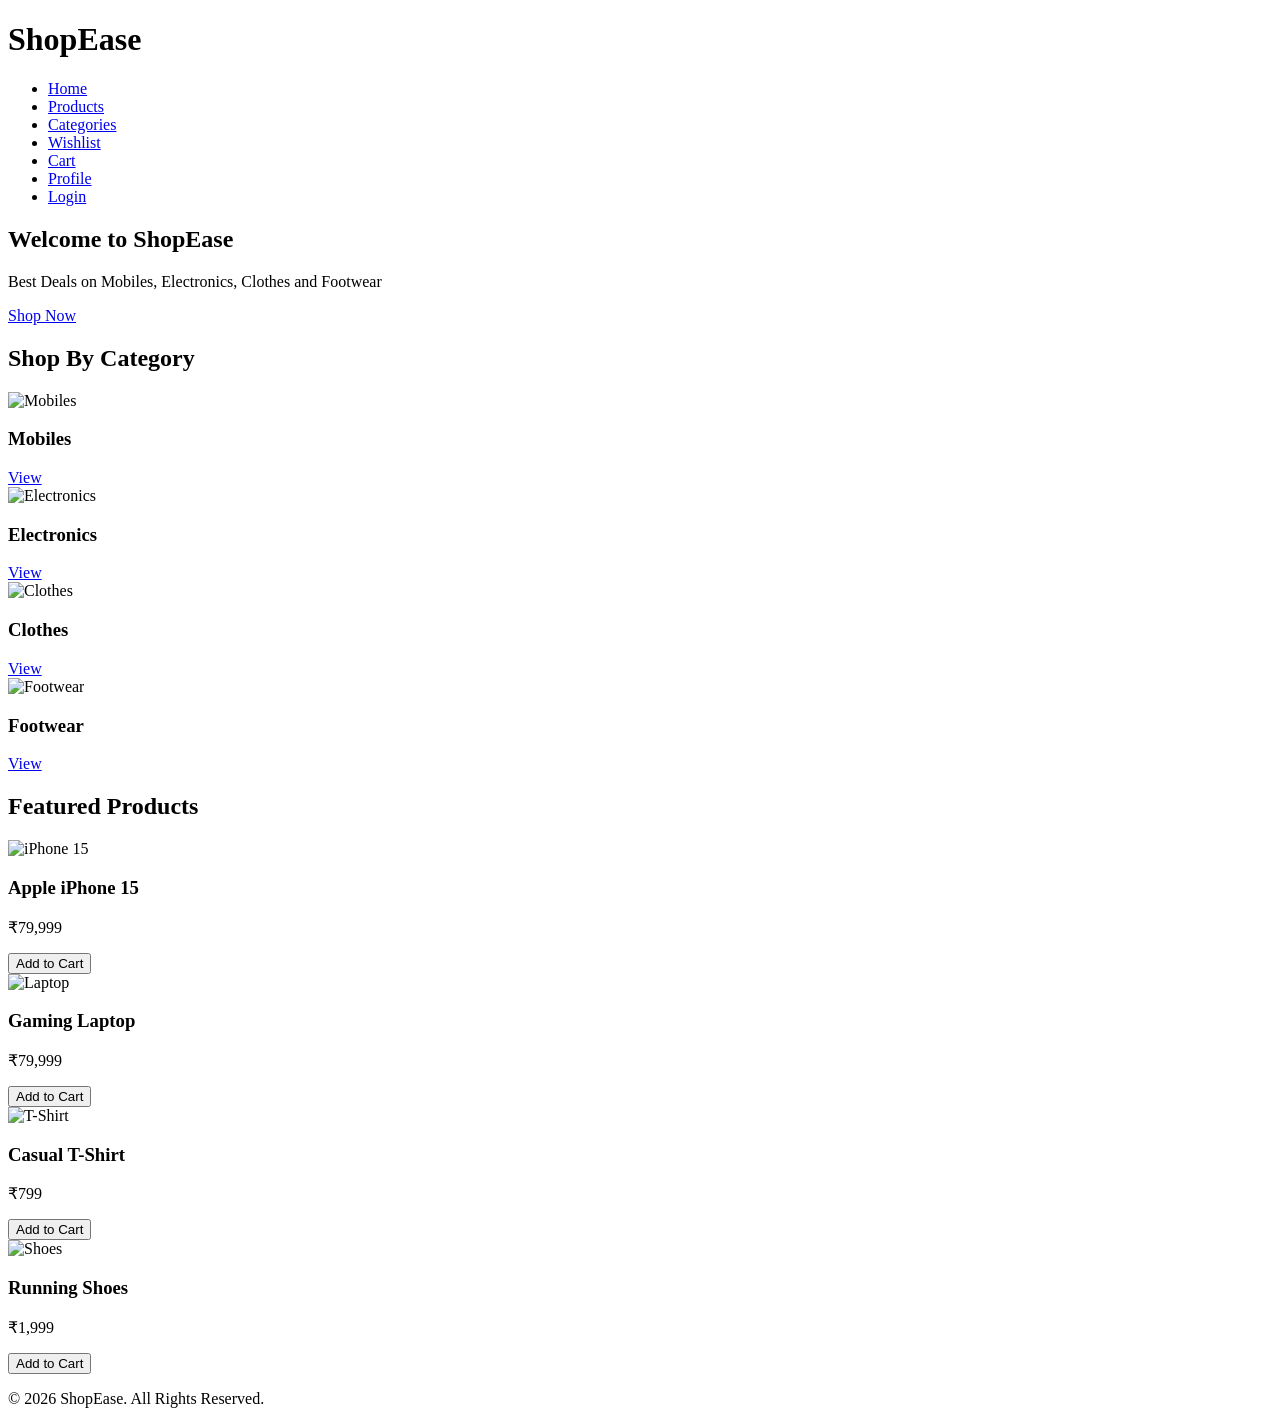
==== index.html @ 57b39122 "Add files via upload" ====
<!DOCTYPE html>
<html lang="en">

<head>
    <meta charset="UTF-8">
    <meta name="viewport" content="width=device-width, initial-scale=1.0">

    <title>ShopEase - Home</title>

    <link rel="stylesheet" href="css/style.css">
</head>

<body>

    <!-- ================= HEADER ================= -->
    <header>

        <div class="logo">
            <h1>ShopEase</h1>
        </div>

        <nav>
            <ul>
                <li>
                    <a href="index.html" class="active">Home</a>
                </li>

                <li>
                    <a href="products.html">Products</a>
                </li>

                <li>
                    <a href="categories.html">Categories</a>
                </li>

                <li>
                    <a href="wishlist.html">Wishlist</a>
                </li>

                <li>
                    <a href="cart.html">Cart</a>
                </li>

                <li>
                    <a href="profile.html">Profile</a>
                </li>

                <li>
                    <a href="login.html">Login</a>
                </li>
            </ul>
        </nav>

    </header>


    <!-- ================= HERO BANNER ================= -->
    <section class="hero">

        <div class="hero-content">

            <h2>Welcome to ShopEase</h2>

            <p>
                Best Deals on Mobiles, Electronics, Clothes and Footwear
            </p>

            <a href="products.html" class="btn">
                Shop Now
            </a>

        </div>

    </section>


    <!-- ================= CATEGORIES ================= -->
    <section class="categories">

        <h2>Shop By Category</h2>

        <div class="category-container">


            <!-- Mobiles -->
            <div class="category-card">

                <img
                    src="images/mobiles.jpg"
                    alt="Mobiles"
                >

                <h3>Mobiles</h3>

                <a
                    href="mobiles.html"
                    class="btn"
                >
                    View
                </a>

            </div>


            <!-- Electronics -->
            <div class="category-card">

                <img
                    src="images/electronics.jpg"
                    alt="Electronics"
                >

                <h3>Electronics</h3>

                <a
                    href="electronic.html"
                    class="btn"
                >
                    View
                </a>

            </div>


            <!-- Clothes -->
            <div class="category-card">

                <img
                    src="images/clothes.jpg"
                    alt="Clothes"
                >

                <h3>Clothes</h3>

                <a
                    href="clothes.html"
                    class="btn"
                >
                    View
                </a>

            </div>


            <!-- Footwear -->
            <div class="category-card">

                <img
                    src="images/footwear.jpg"
                    alt="Footwear"
                >

                <h3>Footwear</h3>

                <a
                    href="footwear.html"
                    class="btn"
                >
                    View
                </a>

            </div>


        </div>

    </section>


    <!-- ================= FEATURED PRODUCTS ================= -->
    <section class="featured-products">

        <h2>Featured Products</h2>

        <div class="product-container">


            <!-- iPhone -->
            <div class="product-card">

                <img
                    src="images/mobiles.jpg"
                    alt="iPhone 15"
                >

                <h3>Apple iPhone 15</h3>

                <p>₹79,999</p>

                <button
                    onclick="addToCart('Apple iPhone 15',79999)"
                >
                    Add to Cart
                </button>

            </div>


            <!-- Laptop -->
            <div class="product-card">

                <img
                    src="images/mobiles.jpg"
                    alt="Laptop"
                >

                <h3>Gaming Laptop</h3>

                <p>₹79,999</p>

                <button
                    onclick="addToCart('Gaming Laptop',79999)"
                >
                    Add to Cart
                </button>

            </div>


            <!-- T-Shirt -->
            <div class="product-card">

                <img
                    src="images/clothes.jpg"
                    alt="T-Shirt"
                >

                <h3>Casual T-Shirt</h3>

                <p>₹799</p>

                <button
                    onclick="addToCart('Casual T-Shirt',799)"
                >
                    Add to Cart
                </button>

            </div>


            <!-- Shoes -->
            <div class="product-card">

                <img
                    src="images/footwear.jpg"
                    alt="Shoes"
                >

                <h3>Running Shoes</h3>

                <p>₹1,999</p>

                <button
                    onclick="addToCart('Running Shoes',1999)"
                >
                    Add to Cart
                </button>

            </div>


        </div>

    </section>


    <!-- ================= FOOTER ================= -->
    <footer>

        <p>
            &copy; 2026 ShopEase. All Rights Reserved.
        </p>

    </footer>


    <!-- ================= JAVASCRIPT ================= -->
    <script src="js/script.js"></script>

</body>

</html>
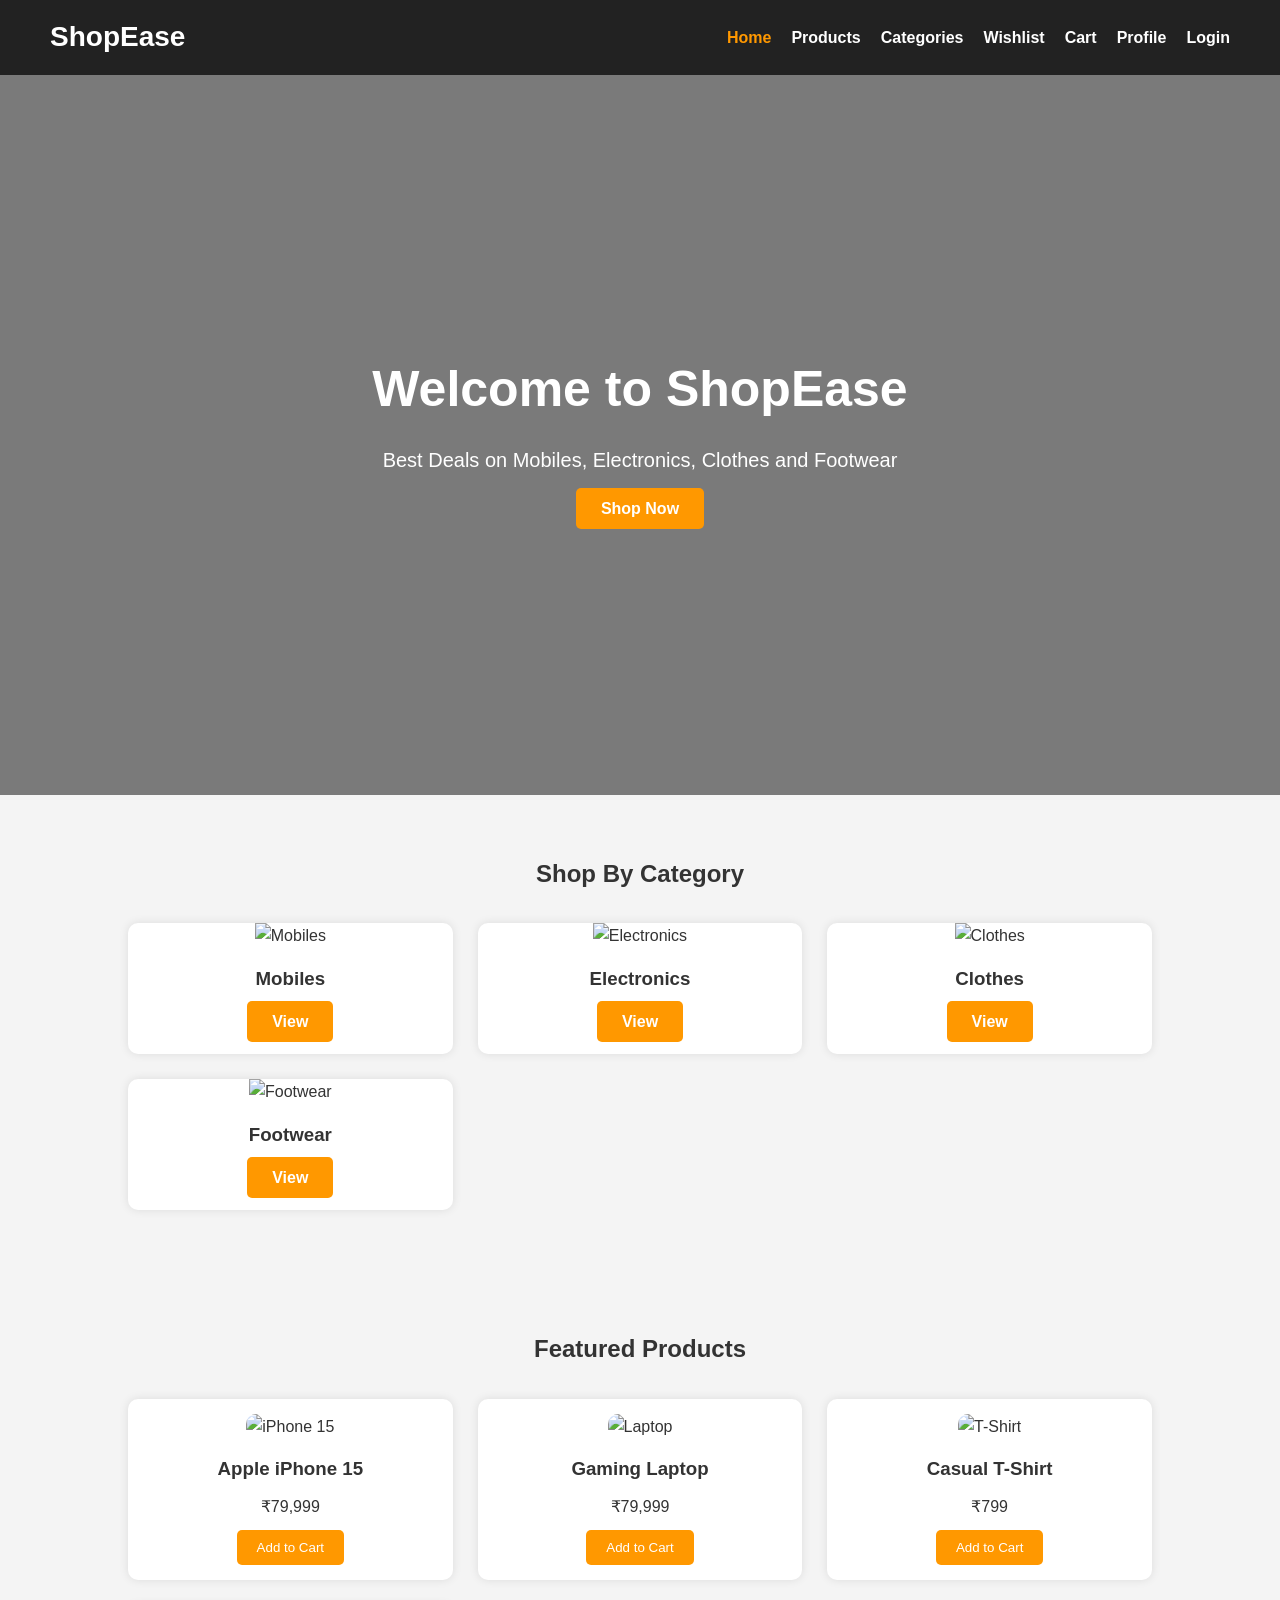
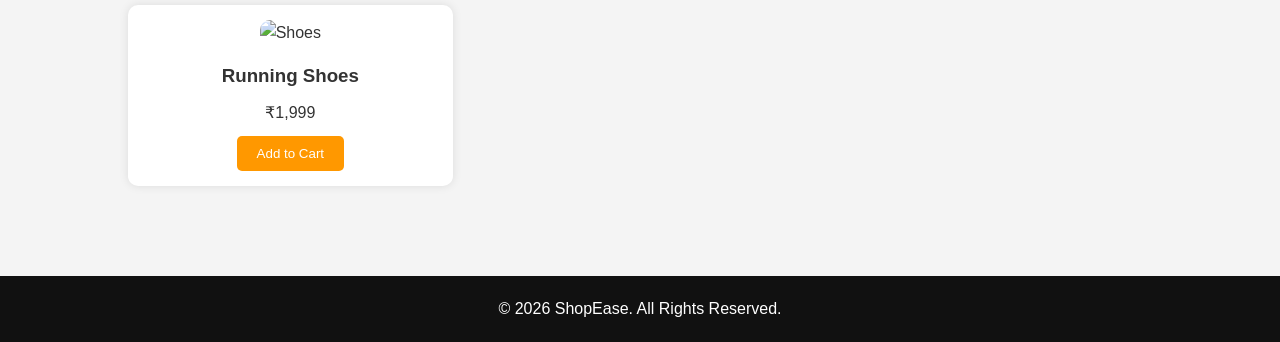
==== commit c0a5c101: "Fix HTML encoding issues in index.html" ====
--- a/index.html
+++ b/index.html
@@ -7,7 +7,7 @@
 
     <title>ShopEase - Home</title>
 
-    <link rel="stylesheet" href="css/style.css">
+    <link rel="stylesheet" href="style.css">
 </head>
 
 <body>
@@ -275,8 +275,8 @@
 
 
     <!-- ================= JAVASCRIPT ================= -->
-    <script src="js/script.js"></script>
+    <script src="script.js"></script>
 
 </body>
 
-</html>+</html>
--- a/style.css
+++ b/style.css
@@ -0,0 +1,473 @@
+/* =========================
+   GLOBAL STYLES
+========================= */
+*{
+    margin:0;
+    padding:0;
+    box-sizing:border-box;
+    font-family:Arial, Helvetica, sans-serif;
+}
+
+body{
+    background:#f4f4f4;
+    color:#333;
+    line-height:1.6;
+}
+
+a{
+    text-decoration:none;
+}
+
+ul{
+    list-style:none;
+}
+
+/* =========================
+   HEADER
+========================= */
+header{
+    background:#222;
+    color:#fff;
+    padding:15px 50px;
+    display:flex;
+    justify-content:space-between;
+    align-items:center;
+}
+
+.logo h1{
+    font-size:28px;
+}
+
+nav ul{
+    display:flex;
+    gap:20px;
+}
+
+nav ul li a{
+    color:#fff;
+    font-weight:bold;
+    transition:0.3s;
+}
+
+nav ul li a:hover,
+nav ul li a.active{
+    color:#ff9800;
+}
+
+/* =========================
+   HERO SECTION
+========================= */
+.hero{
+    height:80vh;
+    display:flex;
+    justify-content:center;
+    align-items:center;
+    text-align:center;
+    background:linear-gradient(
+        rgba(0,0,0,0.5),
+        rgba(0,0,0,0.5)
+    ),
+    url("../images/banner.jpg");
+    background-size:cover;
+    background-position:center;
+    color:#fff;
+}
+
+.hero-content h2{
+    font-size:50px;
+    margin-bottom:15px;
+}
+
+.hero-content p{
+    font-size:20px;
+    margin-bottom:20px;
+}
+
+.btn{
+    background:#ff9800;
+    color:#fff;
+    padding:12px 25px;
+    border-radius:5px;
+    font-weight:bold;
+}
+
+/* =========================
+   PAGE BANNER
+========================= */
+.page-banner{
+    background:#ff9800;
+    color:#fff;
+    text-align:center;
+    padding:50px 20px;
+}
+
+.page-banner h2{
+    font-size:40px;
+}
+
+/* =========================
+   CATEGORIES
+========================= */
+.categories{
+    padding:60px 10%;
+    text-align:center;
+}
+
+.category-container{
+    display:grid;
+    grid-template-columns:repeat(auto-fit,minmax(250px,1fr));
+    gap:25px;
+    margin-top:30px;
+}
+
+.category-card{
+    background:#fff;
+    border-radius:10px;
+    overflow:hidden;
+    box-shadow:0 0 10px rgba(0,0,0,0.1);
+    padding-bottom:20px;
+}
+
+.category-card img{
+    width:100%;
+    height:220px;
+    object-fit:cover;
+}
+
+.category-card h3{
+    margin:15px 0;
+}
+
+/* =========================
+   PRODUCTS
+========================= */
+.products-section,
+.featured-products{
+    padding:60px 10%;
+}
+
+.products-section h2,
+.featured-products h2{
+    text-align:center;
+    margin-bottom:30px;
+}
+
+.product-container{
+    display:grid;
+    grid-template-columns:repeat(auto-fit,minmax(250px,1fr));
+    gap:25px;
+}
+
+.product-card{
+    background:#fff;
+    padding:15px;
+    border-radius:10px;
+    text-align:center;
+    box-shadow:0 0 10px rgba(0,0,0,0.1);
+}
+
+.product-card img{
+    width:100%;
+    height:220px;
+    object-fit:cover;
+    border-radius:10px;
+}
+
+.product-card h3{
+    margin:15px 0 10px;
+}
+
+.price{
+    color:#ff9800;
+    font-weight:bold;
+    font-size:18px;
+}
+
+.product-card button{
+    margin-top:10px;
+    background:#ff9800;
+    color:#fff;
+    border:none;
+    padding:10px 20px;
+    cursor:pointer;
+    border-radius:5px;
+}
+
+/* =========================
+   FEATURES
+========================= */
+.features{
+    padding:60px 10%;
+    text-align:center;
+}
+
+.feature-container{
+    display:grid;
+    grid-template-columns:repeat(auto-fit,minmax(250px,1fr));
+    gap:20px;
+    margin-top:30px;
+}
+
+.feature-box{
+    background:#fff;
+    padding:25px;
+    border-radius:10px;
+    box-shadow:0 0 10px rgba(0,0,0,0.1);
+}
+
+/* =========================
+   AUTH PAGES
+========================= */
+.auth-section{
+    display:flex;
+    justify-content:center;
+    align-items:center;
+    padding:60px 20px;
+}
+
+.auth-container{
+    width:100%;
+    max-width:500px;
+    background:#fff;
+    padding:30px;
+    border-radius:10px;
+    box-shadow:0 0 15px rgba(0,0,0,0.1);
+}
+
+.auth-container h2{
+    text-align:center;
+    margin-bottom:25px;
+}
+
+.form-group{
+    margin-bottom:15px;
+}
+
+.form-group label{
+    display:block;
+    margin-bottom:5px;
+}
+
+.form-group input,
+.form-group textarea,
+.form-group select{
+    width:100%;
+    padding:10px;
+    border:1px solid #ccc;
+    border-radius:5px;
+}
+
+.login-btn,
+.register-btn,
+.submit-btn,
+.pay-btn{
+    width:100%;
+    background:#ff9800;
+    color:#fff;
+    border:none;
+    padding:12px;
+    border-radius:5px;
+    cursor:pointer;
+    margin-top:10px;
+}
+
+.auth-link{
+    margin-top:15px;
+    text-align:center;
+}
+
+/* =========================
+   CART PAGE
+========================= */
+.cart-section{
+    padding:60px 10%;
+}
+
+.cart-container{
+    display:grid;
+    grid-template-columns:2fr 1fr;
+    gap:30px;
+}
+
+.cart-item{
+    background:#fff;
+    padding:20px;
+    margin-bottom:15px;
+    border-radius:10px;
+}
+
+.remove-btn{
+    background:red;
+    color:#fff;
+    border:none;
+    padding:8px 15px;
+    cursor:pointer;
+}
+
+.cart-summary{
+    background:#fff;
+    padding:20px;
+    border-radius:10px;
+    height:fit-content;
+}
+
+.checkout-btn{
+    display:block;
+    text-align:center;
+    background:#ff9800;
+    color:#fff;
+    padding:12px;
+    margin-top:20px;
+    border-radius:5px;
+}
+
+/* =========================
+   PAYMENT PAGE
+========================= */
+.payment-section{
+    padding:60px 10%;
+}
+
+.payment-container{
+    max-width:700px;
+    margin:auto;
+    background:#fff;
+    padding:30px;
+    border-radius:10px;
+}
+
+.order-summary{
+    background:#f7f7f7;
+    padding:20px;
+    margin-bottom:20px;
+    border-radius:8px;
+}
+
+.payment-methods{
+    margin-bottom:20px;
+}
+
+.payment-methods label{
+    display:block;
+    margin-bottom:10px;
+}
+
+.row{
+    display:flex;
+    gap:15px;
+}
+
+.row .form-group{
+    flex:1;
+}
+
+/* =========================
+   CONTACT PAGE
+========================= */
+.contact-section{
+    padding:60px 10%;
+}
+
+.contact-container{
+    display:grid;
+    grid-template-columns:2fr 1fr;
+    gap:30px;
+}
+
+.contact-form,
+.contact-info{
+    background:#fff;
+    padding:25px;
+    border-radius:10px;
+}
+
+.contact-info p{
+    margin-bottom:15px;
+}
+
+.map-section{
+    padding:40px 10%;
+}
+
+.map-container{
+    overflow:hidden;
+    border-radius:10px;
+}
+
+/* =========================
+   NEWSLETTER
+========================= */
+.newsletter{
+    background:#222;
+    color:#fff;
+    text-align:center;
+    padding:50px 20px;
+}
+
+.newsletter form{
+    margin-top:20px;
+}
+
+.newsletter input{
+    padding:12px;
+    width:300px;
+    max-width:90%;
+    border:none;
+}
+
+.newsletter button{
+    padding:12px 20px;
+    border:none;
+    background:#ff9800;
+    color:#fff;
+    cursor:pointer;
+}
+
+/* =========================
+   FOOTER
+========================= */
+footer{
+    background:#111;
+    color:#fff;
+    text-align:center;
+    padding:20px;
+    margin-top:30px;
+}
+
+.footer-links{
+    margin-bottom:10px;
+}
+
+.footer-links a{
+    color:#fff;
+    margin:0 10px;
+}
+
+/* =========================
+   RESPONSIVE DESIGN
+========================= */
+@media(max-width:768px){
+
+    header{
+        flex-direction:column;
+        gap:15px;
+    }
+
+    nav ul{
+        flex-wrap:wrap;
+        justify-content:center;
+    }
+
+    .hero-content h2{
+        font-size:35px;
+    }
+
+    .cart-container,
+    .contact-container{
+        grid-template-columns:1fr;
+    }
+
+    .row{
+        flex-direction:column;
+    }
+}
